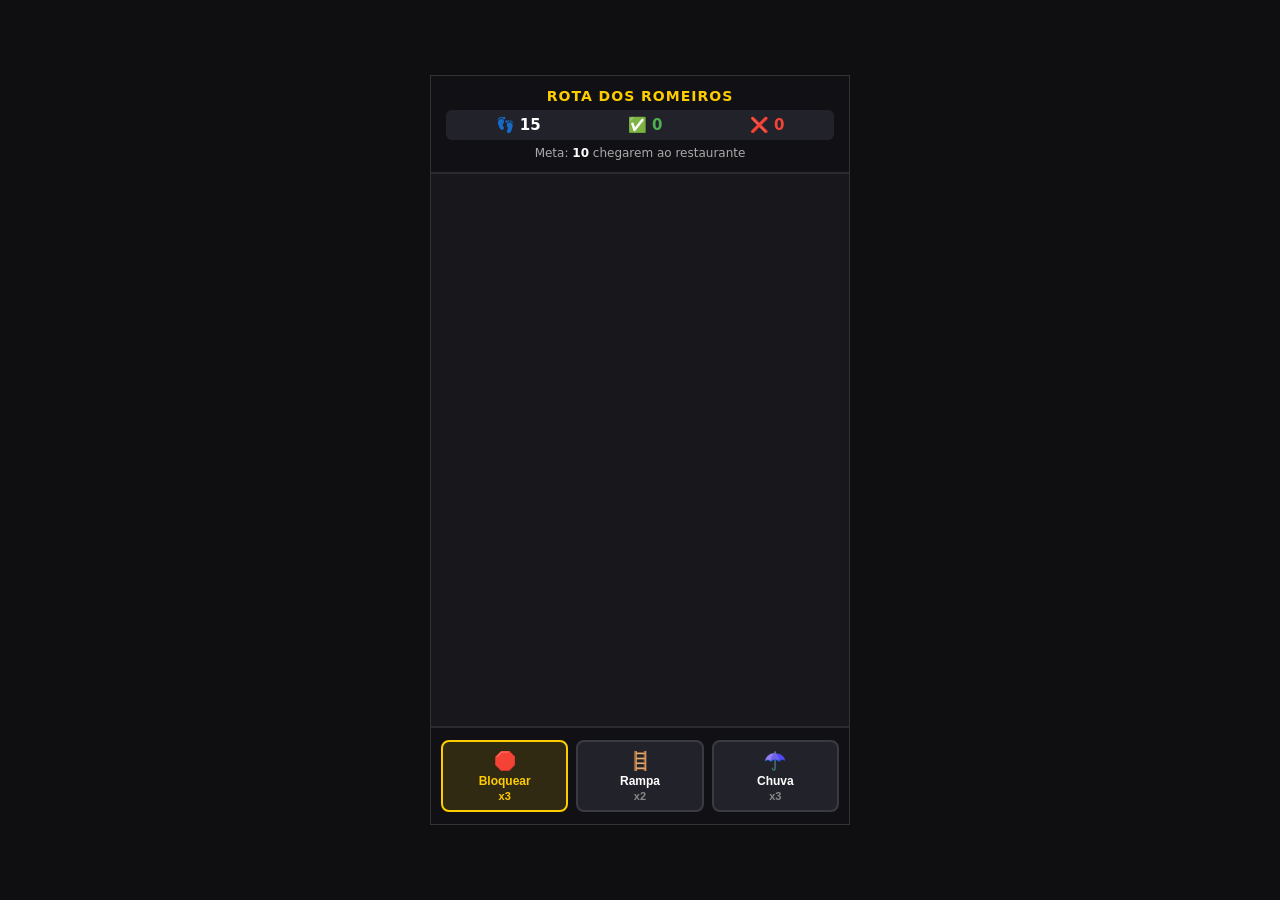
==== index.html @ 755e24c9 "Add files via upload" ====
<!DOCTYPE html>
<html lang="pt-BR">
<head>
  <meta charset="UTF-8">
  <meta name="viewport" content="width=device-width, initial-scale=1.0, user-scalable=no">
  <title>McTonny - Rota dos Romeiros v0.3</title>
  <link rel="stylesheet" href="style.css">
</head>
<body>

<div id="game-container">

  <div class="top-hud">
    <div class="title">ROTA DOS ROMEIROS</div>
    <div class="counters">
      <span>👣 <span id="c-total">15</span></span>
      <span style="color: #4CAF50;">✅ <span id="c-saved">0</span></span>
      <span style="color: #F44336;">❌ <span id="c-lost">0</span></span>
    </div>
    <div class="target">Meta: <b id="c-target" style="color: #fff;">10</b> chegarem ao restaurante</div>
  </div>

  <div class="canvas-wrapper">
    <div id="action-toast">👆 TOQUE EM UM ROMEIRO</div>
    <canvas id="gameCanvas"></canvas>
  </div>

  <div class="bottom-hud">
    <div class="abilities-grid">
      <button class="btn-ability active" id="btn-BLOCKER" onclick="selectAbility('BLOCKER')">
        <span class="icon">🛑</span>
        <span>Bloquear</span>
        <span class="count" id="count-BLOCKER">x3</span>
      </button>
      <button class="btn-ability" id="btn-BUILDER" onclick="selectAbility('BUILDER')">
        <span class="icon">🪜</span>
        <span>Rampa</span>
        <span class="count" id="count-BUILDER">x2</span>
      </button>
      <button class="btn-ability" id="btn-FLOAT" onclick="selectAbility('FLOAT')">
        <span class="icon">☂️</span>
        <span>Chuva</span>
        <span class="count" id="count-FLOAT">x3</span>
      </button>
    </div>
  </div>

  <div id="end-modal">
    <h2 id="modal-title">FASE CONCLUÍDA!</h2>
    <p id="modal-summary"></p>
    <button onclick="restartLevel()">Tentar Novamente</button>
  </div>

</div>

<!-- Ordem importa: engine primeiro, depois o jogo específico -->
<script src="js/engine.js"></script>
<script src="js/game-romeiros.js"></script>
</body>
</html>
---- style.css ----
* { box-sizing: border-box; margin: 0; padding: 0; user-select: none; }
body { background: #0f0f11; color: #fff; font-family: system-ui, -apple-system, sans-serif; display: flex; flex-direction: column; align-items: center; justify-content: center; height: 100vh; overflow: hidden; }
#game-container { position: relative; width: 100%; max-width: 420px; height: 100vh; max-height: 750px; background: #1a1a1e; display: flex; flex-direction: column; justify-content: space-between; border: 1px solid #333; }

.top-hud { background: #111115; border-bottom: 2px solid #2a2a30; padding: 12px 15px; display: flex; flex-direction: column; gap: 6px; text-align: center; }
.top-hud .title { font-size: 14px; font-weight: 800; letter-spacing: 1px; color: #FFCC00; text-transform: uppercase; }
.top-hud .counters { display: flex; justify-content: space-around; font-size: 15px; font-weight: bold; background: #22222a; padding: 6px; border-radius: 6px; }
.top-hud .target { font-size: 12px; color: #aaa; font-weight: 500; }

.canvas-wrapper { position: relative; flex: 1; display: flex; align-items: center; justify-content: center; background: #18181c; }
canvas { width: 100%; height: 100%; touch-action: none; }

#action-toast { position: absolute; top: 15px; background: rgba(0, 119, 182, 0.95); color: #fff; padding: 8px 16px; border-radius: 20px; font-size: 13px; font-weight: bold; box-shadow: 0 4px 12px rgba(0,0,0,0.4); display: none; text-align: center; pointer-events: none; animation: pulse 1.5s infinite; }
@keyframes pulse { 0%, 100% { transform: scale(1); } 50% { transform: scale(1.03); } }

.bottom-hud { background: #111115; border-top: 2px solid #2a2a30; padding: 12px 10px; display: flex; flex-direction: column; gap: 8px; }
.abilities-grid { display: flex; justify-content: space-around; gap: 8px; }
.btn-ability { flex: 1; background: #22222a; border: 2px solid #3a3a45; color: #fff; padding: 8px 4px; border-radius: 8px; font-weight: bold; font-size: 12px; display: flex; flex-direction: column; align-items: center; gap: 2px; cursor: pointer; }
.btn-ability.active { border-color: #FFCC00; background: #FFCC0022; color: #FFCC00; }
.btn-ability .icon { font-size: 18px; }
.btn-ability .count { font-size: 11px; color: #888; }
.btn-ability.active .count { color: #FFCC00; }

#end-modal { display: none; position: absolute; inset: 0; background: rgba(0,0,0,0.9); flex-direction: column; justify-content: center; align-items: center; gap: 15px; text-align: center; padding: 20px; z-index: 10; }
#end-modal h2 { color: #FFCC00; font-size: 24px; }
#end-modal p { font-size: 15px; line-height: 1.6; color: #ddd; }
#end-modal button { background: #0077B6; color: white; border: none; padding: 12px 24px; font-size: 16px; border-radius: 6px; font-weight: bold; cursor: pointer; }
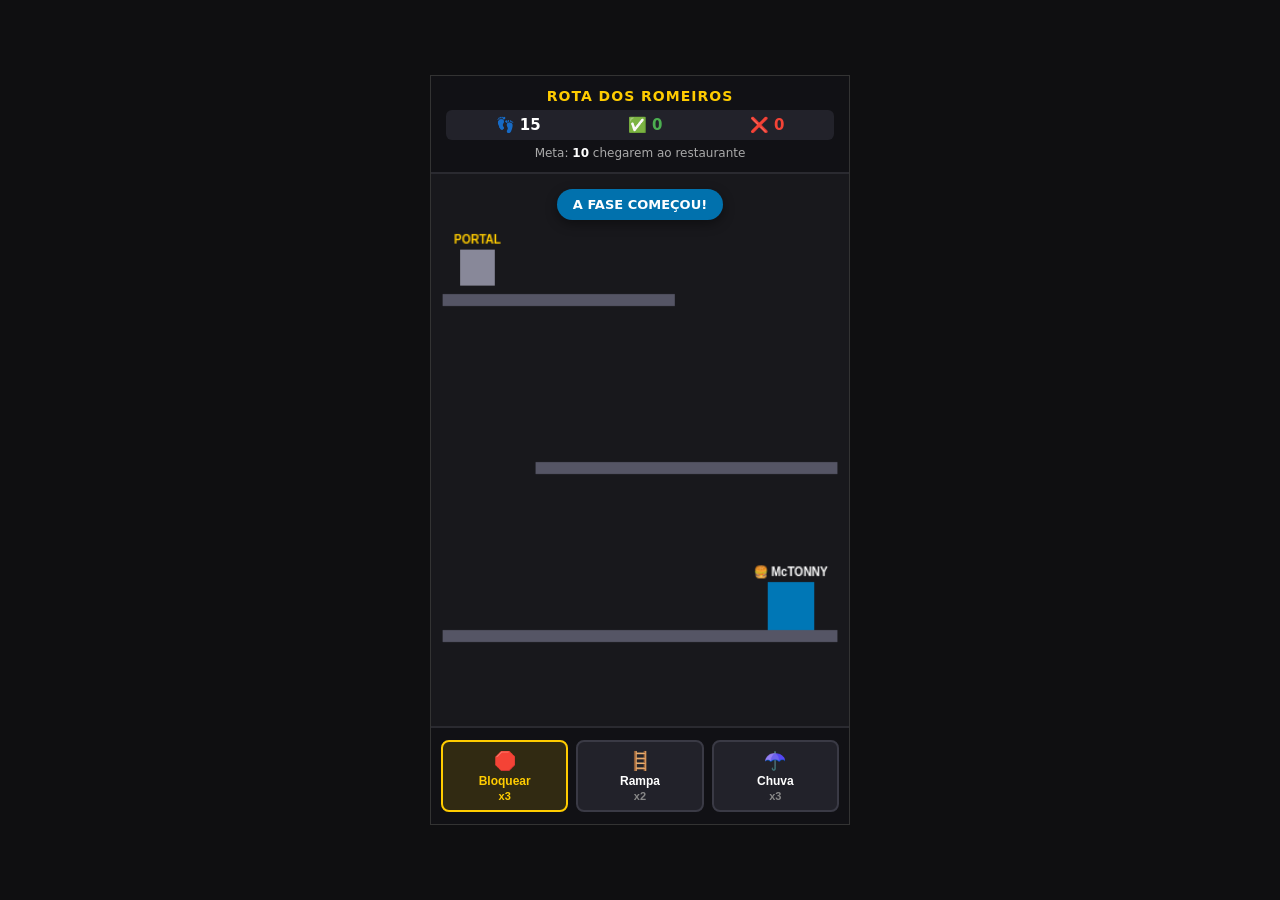
==== commit 233862c5: "Atualizar o index.html" ====
--- a/index.html
+++ b/index.html
@@ -4,7 +4,35 @@
   <meta charset="UTF-8">
   <meta name="viewport" content="width=device-width, initial-scale=1.0, user-scalable=no">
   <title>McTonny - Rota dos Romeiros v0.3</title>
-  <link rel="stylesheet" href="style.css">
+  <style>
+    * { box-sizing: border-box; margin: 0; padding: 0; user-select: none; }
+    body { background: #0f0f11; color: #fff; font-family: system-ui, -apple-system, sans-serif; display: flex; flex-direction: column; align-items: center; justify-content: center; height: 100vh; overflow: hidden; }
+    #game-container { position: relative; width: 100%; max-width: 420px; height: 100vh; max-height: 750px; background: #1a1a1e; display: flex; flex-direction: column; justify-content: space-between; border: 1px solid #333; }
+
+    .top-hud { background: #111115; border-bottom: 2px solid #2a2a30; padding: 12px 15px; display: flex; flex-direction: column; gap: 6px; text-align: center; }
+    .top-hud .title { font-size: 14px; font-weight: 800; letter-spacing: 1px; color: #FFCC00; text-transform: uppercase; }
+    .top-hud .counters { display: flex; justify-content: space-around; font-size: 15px; font-weight: bold; background: #22222a; padding: 6px; border-radius: 6px; }
+    .top-hud .target { font-size: 12px; color: #aaa; font-weight: 500; }
+
+    .canvas-wrapper { position: relative; flex: 1; display: flex; align-items: center; justify-content: center; background: #18181c; }
+    canvas { width: 100%; height: 100%; touch-action: none; }
+
+    #action-toast { position: absolute; top: 15px; background: rgba(0, 119, 182, 0.95); color: #fff; padding: 8px 16px; border-radius: 20px; font-size: 13px; font-weight: bold; box-shadow: 0 4px 12px rgba(0,0,0,0.4); display: none; text-align: center; pointer-events: none; animation: pulse 1.5s infinite; }
+    @keyframes pulse { 0%, 100% { transform: scale(1); } 50% { transform: scale(1.03); } }
+
+    .bottom-hud { background: #111115; border-top: 2px solid #2a2a30; padding: 12px 10px; display: flex; flex-direction: column; gap: 8px; }
+    .abilities-grid { display: flex; justify-content: space-around; gap: 8px; }
+    .btn-ability { flex: 1; background: #22222a; border: 2px solid #3a3a45; color: #fff; padding: 8px 4px; border-radius: 8px; font-weight: bold; font-size: 12px; display: flex; flex-direction: column; align-items: center; gap: 2px; cursor: pointer; }
+    .btn-ability.active { border-color: #FFCC00; background: #FFCC0022; color: #FFCC00; }
+    .btn-ability .icon { font-size: 18px; }
+    .btn-ability .count { font-size: 11px; color: #888; }
+    .btn-ability.active .count { color: #FFCC00; }
+
+    #end-modal { display: none; position: absolute; inset: 0; background: rgba(0,0,0,0.9); flex-direction: column; justify-content: center; align-items: center; gap: 15px; text-align: center; padding: 20px; z-index: 10; }
+    #end-modal h2 { color: #FFCC00; font-size: 24px; }
+    #end-modal p { font-size: 15px; line-height: 1.6; color: #ddd; }
+    #end-modal button { background: #0077B6; color: white; border: none; padding: 12px 24px; font-size: 16px; border-radius: 6px; font-weight: bold; cursor: pointer; }
+  </style>
 </head>
 <body>
 
@@ -53,8 +81,362 @@
 
 </div>
 
-<!-- Ordem importa: engine primeiro, depois o jogo específico -->
-<script src="js/engine.js"></script>
-<script src="js/game-romeiros.js"></script>
+<script>
+/**
+ * Engine genérico de minigames.
+ * Não conhece regras específicas de nenhum jogo — apenas:
+ * game loop, input, HUD e ciclo de vida da fase.
+ */
+class Engine {
+  constructor(canvas) {
+    this.canvas = canvas;
+    this.ctx = canvas.getContext("2d");
+    this.entities = [];
+    this.mapData = null;
+    this.selectedAbility = null;
+    this.abilities = {};
+
+    this.spawnCount = 0;
+    this.totalEntities = 0;
+    this.minRequired = 0;
+    this.savedCount = 0;
+    this.lostCount = 0;
+    this.lastSpawn = 0;
+
+    this.isRunning = false;
+
+    this.createEntity = null;
+    this.onAbilityUse = null;
+
+    this.bindEvents();
+  }
+
+  loadLevel(config) {
+    this.mapData = JSON.parse(JSON.stringify(config));
+    this.abilities = { ...config.abilities };
+    this.totalEntities = config.totalEntities;
+    this.minRequired = config.minRequired;
+    this.spawnCount = 0;
+    this.savedCount = 0;
+    this.lostCount = 0;
+    this.entities = [];
+    this.isRunning = true;
+    this.lastSpawn = 0;
+
+    this.updateHUD();
+    const firstAbility = Object.keys(this.abilities)[0];
+    if (firstAbility) this.selectAbility(firstAbility);
+    this.showToast("A FASE COMEÇOU!", 2000);
+  }
+
+  selectAbility(type) {
+    this.selectedAbility = type;
+    document.querySelectorAll('.btn-ability').forEach(b => b.classList.remove('active'));
+    const activeBtn = document.getElementById(`btn-${type}`);
+    if (activeBtn) activeBtn.classList.add('active');
+
+    const label = (this.abilityLabels && this.abilityLabels[type]) || type;
+    if (this.abilities[type] > 0) {
+      this.showToast(`${label} ATIVO\n👆 Toque em um alvo`, 2000);
+    } else {
+      this.showToast(`SEM ESTOQUE DE ${label}!`, 1500);
+    }
+  }
+
+  start() {
+    let lastTime = performance.now();
+    const loop = (currentTime) => {
+      const dt = Math.min((currentTime - lastTime) / 1000, 0.1);
+      lastTime = currentTime;
+
+      if (this.isRunning) {
+        this.update(currentTime, dt);
+        this.render();
+      }
+      requestAnimationFrame(loop);
+    };
+    requestAnimationFrame(loop);
+  }
+
+  update(currentTime, dt) {
+    if (this.spawnCount < this.totalEntities && currentTime - this.lastSpawn > this.mapData.spawnRate) {
+      this.entities.push(this.createEntity(this.mapData.spawn.x, this.mapData.spawn.y));
+      this.spawnCount++;
+      this.lastSpawn = currentTime;
+      this.updateHUD();
+    }
+
+    this.entities.forEach(ent => ent.update(dt, this.mapData, this.entities));
+
+    const newSaved = this.entities.filter(e => e.state === 'REACHED').length;
+    const newLost = this.entities.filter(e => e.state === 'DEAD').length;
+
+    if (newSaved !== this.savedCount || newLost !== this.lostCount) {
+      this.savedCount = newSaved;
+      this.lostCount = newLost;
+      this.updateHUD();
+    }
+
+    if (this.savedCount + this.lostCount === this.totalEntities && this.isRunning) {
+      this.isRunning = false;
+      setTimeout(() => this.onLevelComplete(), 500);
+    }
+  }
+
+  render() {
+    this.ctx.clearRect(0, 0, this.canvas.width, this.canvas.height);
+
+    if (this.mapData.platforms) {
+      this.mapData.platforms.forEach(p => {
+        this.ctx.fillStyle = p.color || "#555565";
+        this.ctx.fillRect(p.x, p.y, p.w, p.h);
+      });
+    }
+
+    if (this.renderExtras) this.renderExtras(this.ctx, this.mapData);
+
+    this.entities.forEach(ent => ent.render(this.ctx));
+  }
+
+  bindEvents() {
+    const handleAction = (e) => {
+      if (!this.isRunning) return;
+      e.preventDefault();
+
+      const rect = this.canvas.getBoundingClientRect();
+      const touch = e.touches ? e.touches[0] : e;
+      const clickX = (touch.clientX - rect.left) * (this.canvas.width / rect.width);
+      const clickY = (touch.clientY - rect.top) * (this.canvas.height / rect.height);
+
+      const target = this.entities.find(ent =>
+        ent.state === 'WALKING' && Math.hypot(ent.x - clickX, ent.y - clickY) < 22
+      );
+
+      if (target && this.selectedAbility && this.abilities[this.selectedAbility] > 0) {
+        const type = this.selectedAbility;
+        if (this.onAbilityUse) this.onAbilityUse(target, type);
+        this.abilities[type]--;
+        this.updateHUD();
+      }
+    };
+
+    this.canvas.addEventListener('touchstart', handleAction, { passive: false });
+    this.canvas.addEventListener('mousedown', handleAction);
+  }
+
+  updateHUD() {
+    document.getElementById('c-total').innerText = this.totalEntities - this.spawnCount;
+    document.getElementById('c-saved').innerText = this.savedCount;
+    document.getElementById('c-lost').innerText = this.lostCount;
+    document.getElementById('c-target').innerText = this.minRequired;
+
+    Object.keys(this.abilities).forEach(type => {
+      const el = document.getElementById(`count-${type}`);
+      if (el) el.innerText = `x${this.abilities[type]}`;
+    });
+  }
+
+  showToast(msg, duration = 2000) {
+    const toast = document.getElementById('action-toast');
+    toast.innerText = msg;
+    toast.style.display = 'block';
+    if (this.toastTimer) clearTimeout(this.toastTimer);
+    this.toastTimer = setTimeout(() => { toast.style.display = 'none'; }, duration);
+  }
+
+  onLevelComplete() {
+    const passed = this.savedCount >= this.minRequired;
+    const title = document.getElementById('modal-title');
+    title.innerText = passed ? "FASE CONCLUÍDA! 🎉" : "OPS! FALTOU POUCO... 😅";
+    title.style.color = passed ? "#4CAF50" : "#F44336";
+
+    document.getElementById('modal-summary').innerHTML = `
+      <b>${this.totalEntities}</b> saíram do Portal<br>
+      <span style="color:#4CAF50"><b>${this.savedCount}</b> chegaram ao destino</span><br>
+      <span style="color:#F44336"><b>${this.lostCount}</b> caíram pelo caminho</span><br><br>
+      ${passed ? '<b>Objetivo alcançado com sucesso!</b>' : `Você precisava de pelo menos <b>${this.minRequired}</b>.`}
+    `;
+    document.getElementById('end-modal').style.display = 'flex';
+  }
+}
+
+/**
+ * Rota dos Romeiros — regras específicas deste minigame.
+ */
+class Entity {
+  constructor(x, y) {
+    this.x = x;
+    this.y = y;
+    this.vx = 35;
+    this.vy = 0;
+    this.radius = 7;
+    this.state = 'WALKING';
+    this.hasUmbrella = false;
+    this.fallHeight = 0;
+    this.buildProgress = 0;
+    this.buildingPlatform = null;
+  }
+
+  update(dt, map, allEntities) {
+    if (this.state === 'REACHED' || this.state === 'DEAD') return;
+
+    if (this.state === 'WALKING') {
+      let nextX = this.x + this.vx * dt;
+
+      let isBlocked = allEntities.some(other =>
+        other !== this && other.state === 'BLOCKING' && Math.hypot(other.x - nextX, other.y - this.y) < 14
+      );
+
+      if (isBlocked) {
+        this.vx *= -1;
+      } else {
+        this.x = nextX;
+      }
+
+      let feetY = this.y + this.radius;
+      let onGround = map.platforms.some(p =>
+        this.x >= p.x && this.x <= p.x + p.w && feetY >= p.y - 2 && feetY <= p.y + p.h + 2
+      );
+
+      if (!onGround) {
+        this.state = 'FALLING';
+        this.fallHeight = 0;
+      }
+
+      if (Math.hypot(this.x - map.target.x, this.y - map.target.y) < 20) {
+        this.state = 'REACHED';
+      }
+    }
+    else if (this.state === 'BUILDING') {
+      this.buildProgress += dt * 25;
+      const dir = this.vx > 0 ? 1 : -1;
+
+      if (!this.buildingPlatform) {
+        this.buildingPlatform = { x: this.x, y: this.y + this.radius - 2, w: 0, h: 6, color: '#0077B6' };
+        map.platforms.push(this.buildingPlatform);
+      }
+
+      this.buildingPlatform.w = this.buildProgress;
+      if (dir < 0) this.buildingPlatform.x = this.x - this.buildProgress;
+
+      if (this.buildProgress >= 50) {
+        this.state = 'WALKING';
+        this.buildingPlatform = null;
+      }
+    }
+    else if (this.state === 'FALLING') {
+      this.vy = this.hasUmbrella ? 35 : 130;
+      this.y += this.vy * dt;
+      this.fallHeight += this.vy * dt;
+
+      let feetY = this.y + this.radius;
+      let landed = map.platforms.find(p =>
+        this.x >= p.x && this.x <= p.x + p.w && feetY >= p.y && feetY <= p.y + p.h
+      );
+
+      if (landed) {
+        if (!this.hasUmbrella && this.fallHeight > 110) {
+          this.state = 'DEAD';
+        } else {
+          this.y = landed.y - this.radius;
+          this.vy = 0;
+          this.state = 'WALKING';
+        }
+      }
+
+      if (this.y > map.height) {
+        this.state = 'DEAD';
+      }
+    }
+  }
+
+  render(ctx) {
+    if (this.state === 'REACHED' || this.state === 'DEAD') return;
+
+    ctx.beginPath();
+    ctx.arc(this.x, this.y, this.radius, 0, Math.PI * 2);
+
+    if (this.state === 'WALKING') ctx.fillStyle = '#FFCC00';
+    if (this.state === 'BLOCKING') ctx.fillStyle = '#F44336';
+    if (this.state === 'BUILDING') ctx.fillStyle = '#0077B6';
+    if (this.state === 'FALLING') ctx.fillStyle = this.hasUmbrella ? '#0288D1' : '#FF9800';
+
+    ctx.fill();
+    ctx.closePath();
+
+    if (this.hasUmbrella) {
+      ctx.font = "10px sans-serif";
+      ctx.fillText("☂️", this.x, this.y - 8);
+    }
+  }
+}
+
+const canvas = document.getElementById('gameCanvas');
+canvas.width = 360;
+canvas.height = 460;
+
+const game = new Engine(canvas);
+
+game.createEntity = (x, y) => new Entity(x, y);
+
+game.abilityLabels = { BLOCKER: 'BLOQUEADOR', BUILDER: 'CONSTRUTOR', FLOAT: 'GUARDA-CHUVA' };
+
+game.onAbilityUse = (entity, type) => {
+  if (type === 'BLOCKER') {
+    entity.state = 'BLOCKING';
+    game.showToast("🛑 ROMEIRO PARADO!", 1500);
+  } else if (type === 'BUILDER') {
+    entity.state = 'BUILDING';
+    entity.buildProgress = 0;
+    game.showToast("🪜 CONSTRUINDO RAMPA...", 1500);
+  } else if (type === 'FLOAT') {
+    entity.hasUmbrella = true;
+    game.showToast("☂️ GUARDA-CHUVA ATIVADO!", 1500);
+  }
+};
+
+game.renderExtras = (ctx, mapData) => {
+  ctx.fillStyle = "#888899";
+  ctx.fillRect(mapData.spawn.x - 15, mapData.spawn.y - 30, 30, 30);
+  ctx.fillStyle = "#FFCC00";
+  ctx.font = "bold 10px sans-serif";
+  ctx.textAlign = "center";
+  ctx.fillText("PORTAL", mapData.spawn.x, mapData.spawn.y - 35);
+
+  ctx.fillStyle = "#0077B6";
+  ctx.fillRect(mapData.target.x - 20, mapData.target.y - 40, 40, 40);
+  ctx.fillStyle = "#fff";
+  ctx.fillText("🍔 McTONNY", mapData.target.x, mapData.target.y - 45);
+};
+
+const RADIUS = 7;
+const mcTonnyLevel1 = {
+  width: 360,
+  height: 460,
+  totalEntities: 15,
+  minRequired: 10,
+  spawnRate: 2000,
+  spawn: { x: 40, y: 100 - RADIUS },
+  target: { x: 310, y: 380 },
+  abilities: { BLOCKER: 3, BUILDER: 2, FLOAT: 3 },
+  platforms: [
+    { x: 10, y: 100, w: 200, h: 10 },
+    { x: 90, y: 240, w: 260, h: 10 },
+    { x: 10, y: 380, w: 340, h: 10 }
+  ]
+};
+
+game.loadLevel(mcTonnyLevel1);
+game.start();
+
+function selectAbility(type) {
+  game.selectAbility(type);
+}
+
+function restartLevel() {
+  document.getElementById('end-modal').style.display = 'none';
+  game.loadLevel(mcTonnyLevel1);
+}
+</script>
 </body>
 </html>
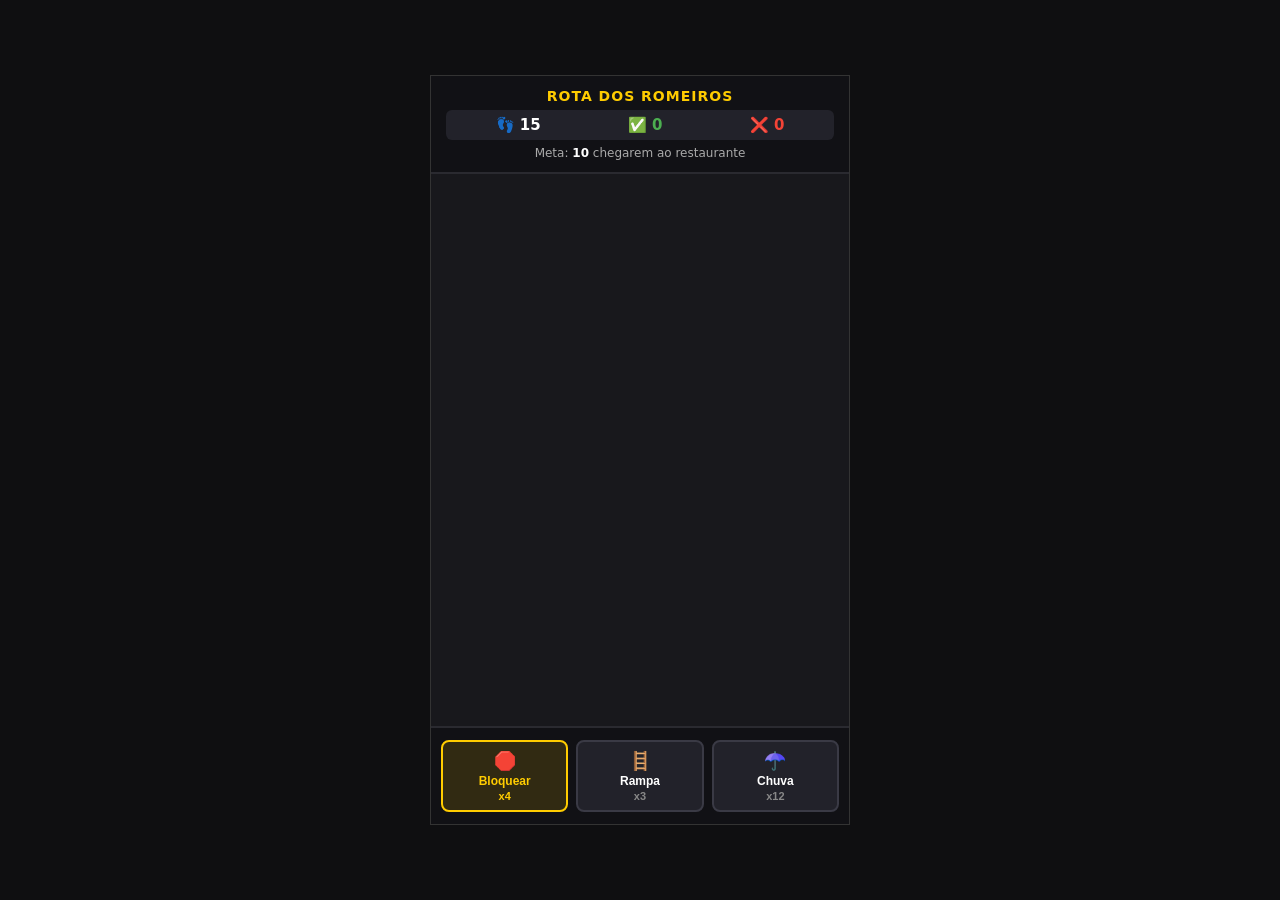
==== commit 5a2d88c5: "Atualizar o index.html" ====
--- a/index.html
+++ b/index.html
@@ -4,35 +4,7 @@
   <meta charset="UTF-8">
   <meta name="viewport" content="width=device-width, initial-scale=1.0, user-scalable=no">
   <title>McTonny - Rota dos Romeiros v0.3</title>
-  <style>
-    * { box-sizing: border-box; margin: 0; padding: 0; user-select: none; }
-    body { background: #0f0f11; color: #fff; font-family: system-ui, -apple-system, sans-serif; display: flex; flex-direction: column; align-items: center; justify-content: center; height: 100vh; overflow: hidden; }
-    #game-container { position: relative; width: 100%; max-width: 420px; height: 100vh; max-height: 750px; background: #1a1a1e; display: flex; flex-direction: column; justify-content: space-between; border: 1px solid #333; }
-
-    .top-hud { background: #111115; border-bottom: 2px solid #2a2a30; padding: 12px 15px; display: flex; flex-direction: column; gap: 6px; text-align: center; }
-    .top-hud .title { font-size: 14px; font-weight: 800; letter-spacing: 1px; color: #FFCC00; text-transform: uppercase; }
-    .top-hud .counters { display: flex; justify-content: space-around; font-size: 15px; font-weight: bold; background: #22222a; padding: 6px; border-radius: 6px; }
-    .top-hud .target { font-size: 12px; color: #aaa; font-weight: 500; }
-
-    .canvas-wrapper { position: relative; flex: 1; display: flex; align-items: center; justify-content: center; background: #18181c; }
-    canvas { width: 100%; height: 100%; touch-action: none; }
-
-    #action-toast { position: absolute; top: 15px; background: rgba(0, 119, 182, 0.95); color: #fff; padding: 8px 16px; border-radius: 20px; font-size: 13px; font-weight: bold; box-shadow: 0 4px 12px rgba(0,0,0,0.4); display: none; text-align: center; pointer-events: none; animation: pulse 1.5s infinite; }
-    @keyframes pulse { 0%, 100% { transform: scale(1); } 50% { transform: scale(1.03); } }
-
-    .bottom-hud { background: #111115; border-top: 2px solid #2a2a30; padding: 12px 10px; display: flex; flex-direction: column; gap: 8px; }
-    .abilities-grid { display: flex; justify-content: space-around; gap: 8px; }
-    .btn-ability { flex: 1; background: #22222a; border: 2px solid #3a3a45; color: #fff; padding: 8px 4px; border-radius: 8px; font-weight: bold; font-size: 12px; display: flex; flex-direction: column; align-items: center; gap: 2px; cursor: pointer; }
-    .btn-ability.active { border-color: #FFCC00; background: #FFCC0022; color: #FFCC00; }
-    .btn-ability .icon { font-size: 18px; }
-    .btn-ability .count { font-size: 11px; color: #888; }
-    .btn-ability.active .count { color: #FFCC00; }
-
-    #end-modal { display: none; position: absolute; inset: 0; background: rgba(0,0,0,0.9); flex-direction: column; justify-content: center; align-items: center; gap: 15px; text-align: center; padding: 20px; z-index: 10; }
-    #end-modal h2 { color: #FFCC00; font-size: 24px; }
-    #end-modal p { font-size: 15px; line-height: 1.6; color: #ddd; }
-    #end-modal button { background: #0077B6; color: white; border: none; padding: 12px 24px; font-size: 16px; border-radius: 6px; font-weight: bold; cursor: pointer; }
-  </style>
+  <link rel="stylesheet" href="style.css">
 </head>
 <body>
 
@@ -58,17 +30,17 @@
       <button class="btn-ability active" id="btn-BLOCKER" onclick="selectAbility('BLOCKER')">
         <span class="icon">🛑</span>
         <span>Bloquear</span>
-        <span class="count" id="count-BLOCKER">x3</span>
+        <span class="count" id="count-BLOCKER">x4</span>
       </button>
       <button class="btn-ability" id="btn-BUILDER" onclick="selectAbility('BUILDER')">
         <span class="icon">🪜</span>
         <span>Rampa</span>
-        <span class="count" id="count-BUILDER">x2</span>
+        <span class="count" id="count-BUILDER">x3</span>
       </button>
       <button class="btn-ability" id="btn-FLOAT" onclick="selectAbility('FLOAT')">
         <span class="icon">☂️</span>
         <span>Chuva</span>
-        <span class="count" id="count-FLOAT">x3</span>
+        <span class="count" id="count-FLOAT">x12</span>
       </button>
     </div>
   </div>
@@ -81,362 +53,8 @@
 
 </div>
 
-<script>
-/**
- * Engine genérico de minigames.
- * Não conhece regras específicas de nenhum jogo — apenas:
- * game loop, input, HUD e ciclo de vida da fase.
- */
-class Engine {
-  constructor(canvas) {
-    this.canvas = canvas;
-    this.ctx = canvas.getContext("2d");
-    this.entities = [];
-    this.mapData = null;
-    this.selectedAbility = null;
-    this.abilities = {};
-
-    this.spawnCount = 0;
-    this.totalEntities = 0;
-    this.minRequired = 0;
-    this.savedCount = 0;
-    this.lostCount = 0;
-    this.lastSpawn = 0;
-
-    this.isRunning = false;
-
-    this.createEntity = null;
-    this.onAbilityUse = null;
-
-    this.bindEvents();
-  }
-
-  loadLevel(config) {
-    this.mapData = JSON.parse(JSON.stringify(config));
-    this.abilities = { ...config.abilities };
-    this.totalEntities = config.totalEntities;
-    this.minRequired = config.minRequired;
-    this.spawnCount = 0;
-    this.savedCount = 0;
-    this.lostCount = 0;
-    this.entities = [];
-    this.isRunning = true;
-    this.lastSpawn = 0;
-
-    this.updateHUD();
-    const firstAbility = Object.keys(this.abilities)[0];
-    if (firstAbility) this.selectAbility(firstAbility);
-    this.showToast("A FASE COMEÇOU!", 2000);
-  }
-
-  selectAbility(type) {
-    this.selectedAbility = type;
-    document.querySelectorAll('.btn-ability').forEach(b => b.classList.remove('active'));
-    const activeBtn = document.getElementById(`btn-${type}`);
-    if (activeBtn) activeBtn.classList.add('active');
-
-    const label = (this.abilityLabels && this.abilityLabels[type]) || type;
-    if (this.abilities[type] > 0) {
-      this.showToast(`${label} ATIVO\n👆 Toque em um alvo`, 2000);
-    } else {
-      this.showToast(`SEM ESTOQUE DE ${label}!`, 1500);
-    }
-  }
-
-  start() {
-    let lastTime = performance.now();
-    const loop = (currentTime) => {
-      const dt = Math.min((currentTime - lastTime) / 1000, 0.1);
-      lastTime = currentTime;
-
-      if (this.isRunning) {
-        this.update(currentTime, dt);
-        this.render();
-      }
-      requestAnimationFrame(loop);
-    };
-    requestAnimationFrame(loop);
-  }
-
-  update(currentTime, dt) {
-    if (this.spawnCount < this.totalEntities && currentTime - this.lastSpawn > this.mapData.spawnRate) {
-      this.entities.push(this.createEntity(this.mapData.spawn.x, this.mapData.spawn.y));
-      this.spawnCount++;
-      this.lastSpawn = currentTime;
-      this.updateHUD();
-    }
-
-    this.entities.forEach(ent => ent.update(dt, this.mapData, this.entities));
-
-    const newSaved = this.entities.filter(e => e.state === 'REACHED').length;
-    const newLost = this.entities.filter(e => e.state === 'DEAD').length;
-
-    if (newSaved !== this.savedCount || newLost !== this.lostCount) {
-      this.savedCount = newSaved;
-      this.lostCount = newLost;
-      this.updateHUD();
-    }
-
-    if (this.savedCount + this.lostCount === this.totalEntities && this.isRunning) {
-      this.isRunning = false;
-      setTimeout(() => this.onLevelComplete(), 500);
-    }
-  }
-
-  render() {
-    this.ctx.clearRect(0, 0, this.canvas.width, this.canvas.height);
-
-    if (this.mapData.platforms) {
-      this.mapData.platforms.forEach(p => {
-        this.ctx.fillStyle = p.color || "#555565";
-        this.ctx.fillRect(p.x, p.y, p.w, p.h);
-      });
-    }
-
-    if (this.renderExtras) this.renderExtras(this.ctx, this.mapData);
-
-    this.entities.forEach(ent => ent.render(this.ctx));
-  }
-
-  bindEvents() {
-    const handleAction = (e) => {
-      if (!this.isRunning) return;
-      e.preventDefault();
-
-      const rect = this.canvas.getBoundingClientRect();
-      const touch = e.touches ? e.touches[0] : e;
-      const clickX = (touch.clientX - rect.left) * (this.canvas.width / rect.width);
-      const clickY = (touch.clientY - rect.top) * (this.canvas.height / rect.height);
-
-      const target = this.entities.find(ent =>
-        ent.state === 'WALKING' && Math.hypot(ent.x - clickX, ent.y - clickY) < 22
-      );
-
-      if (target && this.selectedAbility && this.abilities[this.selectedAbility] > 0) {
-        const type = this.selectedAbility;
-        if (this.onAbilityUse) this.onAbilityUse(target, type);
-        this.abilities[type]--;
-        this.updateHUD();
-      }
-    };
-
-    this.canvas.addEventListener('touchstart', handleAction, { passive: false });
-    this.canvas.addEventListener('mousedown', handleAction);
-  }
-
-  updateHUD() {
-    document.getElementById('c-total').innerText = this.totalEntities - this.spawnCount;
-    document.getElementById('c-saved').innerText = this.savedCount;
-    document.getElementById('c-lost').innerText = this.lostCount;
-    document.getElementById('c-target').innerText = this.minRequired;
-
-    Object.keys(this.abilities).forEach(type => {
-      const el = document.getElementById(`count-${type}`);
-      if (el) el.innerText = `x${this.abilities[type]}`;
-    });
-  }
-
-  showToast(msg, duration = 2000) {
-    const toast = document.getElementById('action-toast');
-    toast.innerText = msg;
-    toast.style.display = 'block';
-    if (this.toastTimer) clearTimeout(this.toastTimer);
-    this.toastTimer = setTimeout(() => { toast.style.display = 'none'; }, duration);
-  }
-
-  onLevelComplete() {
-    const passed = this.savedCount >= this.minRequired;
-    const title = document.getElementById('modal-title');
-    title.innerText = passed ? "FASE CONCLUÍDA! 🎉" : "OPS! FALTOU POUCO... 😅";
-    title.style.color = passed ? "#4CAF50" : "#F44336";
-
-    document.getElementById('modal-summary').innerHTML = `
-      <b>${this.totalEntities}</b> saíram do Portal<br>
-      <span style="color:#4CAF50"><b>${this.savedCount}</b> chegaram ao destino</span><br>
-      <span style="color:#F44336"><b>${this.lostCount}</b> caíram pelo caminho</span><br><br>
-      ${passed ? '<b>Objetivo alcançado com sucesso!</b>' : `Você precisava de pelo menos <b>${this.minRequired}</b>.`}
-    `;
-    document.getElementById('end-modal').style.display = 'flex';
-  }
-}
-
-/**
- * Rota dos Romeiros — regras específicas deste minigame.
- */
-class Entity {
-  constructor(x, y) {
-    this.x = x;
-    this.y = y;
-    this.vx = 35;
-    this.vy = 0;
-    this.radius = 7;
-    this.state = 'WALKING';
-    this.hasUmbrella = false;
-    this.fallHeight = 0;
-    this.buildProgress = 0;
-    this.buildingPlatform = null;
-  }
-
-  update(dt, map, allEntities) {
-    if (this.state === 'REACHED' || this.state === 'DEAD') return;
-
-    if (this.state === 'WALKING') {
-      let nextX = this.x + this.vx * dt;
-
-      let isBlocked = allEntities.some(other =>
-        other !== this && other.state === 'BLOCKING' && Math.hypot(other.x - nextX, other.y - this.y) < 14
-      );
-
-      if (isBlocked) {
-        this.vx *= -1;
-      } else {
-        this.x = nextX;
-      }
-
-      let feetY = this.y + this.radius;
-      let onGround = map.platforms.some(p =>
-        this.x >= p.x && this.x <= p.x + p.w && feetY >= p.y - 2 && feetY <= p.y + p.h + 2
-      );
-
-      if (!onGround) {
-        this.state = 'FALLING';
-        this.fallHeight = 0;
-      }
-
-      if (Math.hypot(this.x - map.target.x, this.y - map.target.y) < 20) {
-        this.state = 'REACHED';
-      }
-    }
-    else if (this.state === 'BUILDING') {
-      this.buildProgress += dt * 25;
-      const dir = this.vx > 0 ? 1 : -1;
-
-      if (!this.buildingPlatform) {
-        this.buildingPlatform = { x: this.x, y: this.y + this.radius - 2, w: 0, h: 6, color: '#0077B6' };
-        map.platforms.push(this.buildingPlatform);
-      }
-
-      this.buildingPlatform.w = this.buildProgress;
-      if (dir < 0) this.buildingPlatform.x = this.x - this.buildProgress;
-
-      if (this.buildProgress >= 50) {
-        this.state = 'WALKING';
-        this.buildingPlatform = null;
-      }
-    }
-    else if (this.state === 'FALLING') {
-      this.vy = this.hasUmbrella ? 35 : 130;
-      this.y += this.vy * dt;
-      this.fallHeight += this.vy * dt;
-
-      let feetY = this.y + this.radius;
-      let landed = map.platforms.find(p =>
-        this.x >= p.x && this.x <= p.x + p.w && feetY >= p.y && feetY <= p.y + p.h
-      );
-
-      if (landed) {
-        if (!this.hasUmbrella && this.fallHeight > 110) {
-          this.state = 'DEAD';
-        } else {
-          this.y = landed.y - this.radius;
-          this.vy = 0;
-          this.state = 'WALKING';
-        }
-      }
-
-      if (this.y > map.height) {
-        this.state = 'DEAD';
-      }
-    }
-  }
-
-  render(ctx) {
-    if (this.state === 'REACHED' || this.state === 'DEAD') return;
-
-    ctx.beginPath();
-    ctx.arc(this.x, this.y, this.radius, 0, Math.PI * 2);
-
-    if (this.state === 'WALKING') ctx.fillStyle = '#FFCC00';
-    if (this.state === 'BLOCKING') ctx.fillStyle = '#F44336';
-    if (this.state === 'BUILDING') ctx.fillStyle = '#0077B6';
-    if (this.state === 'FALLING') ctx.fillStyle = this.hasUmbrella ? '#0288D1' : '#FF9800';
-
-    ctx.fill();
-    ctx.closePath();
-
-    if (this.hasUmbrella) {
-      ctx.font = "10px sans-serif";
-      ctx.fillText("☂️", this.x, this.y - 8);
-    }
-  }
-}
-
-const canvas = document.getElementById('gameCanvas');
-canvas.width = 360;
-canvas.height = 460;
-
-const game = new Engine(canvas);
-
-game.createEntity = (x, y) => new Entity(x, y);
-
-game.abilityLabels = { BLOCKER: 'BLOQUEADOR', BUILDER: 'CONSTRUTOR', FLOAT: 'GUARDA-CHUVA' };
-
-game.onAbilityUse = (entity, type) => {
-  if (type === 'BLOCKER') {
-    entity.state = 'BLOCKING';
-    game.showToast("🛑 ROMEIRO PARADO!", 1500);
-  } else if (type === 'BUILDER') {
-    entity.state = 'BUILDING';
-    entity.buildProgress = 0;
-    game.showToast("🪜 CONSTRUINDO RAMPA...", 1500);
-  } else if (type === 'FLOAT') {
-    entity.hasUmbrella = true;
-    game.showToast("☂️ GUARDA-CHUVA ATIVADO!", 1500);
-  }
-};
-
-game.renderExtras = (ctx, mapData) => {
-  ctx.fillStyle = "#888899";
-  ctx.fillRect(mapData.spawn.x - 15, mapData.spawn.y - 30, 30, 30);
-  ctx.fillStyle = "#FFCC00";
-  ctx.font = "bold 10px sans-serif";
-  ctx.textAlign = "center";
-  ctx.fillText("PORTAL", mapData.spawn.x, mapData.spawn.y - 35);
-
-  ctx.fillStyle = "#0077B6";
-  ctx.fillRect(mapData.target.x - 20, mapData.target.y - 40, 40, 40);
-  ctx.fillStyle = "#fff";
-  ctx.fillText("🍔 McTONNY", mapData.target.x, mapData.target.y - 45);
-};
-
-const RADIUS = 7;
-const mcTonnyLevel1 = {
-  width: 360,
-  height: 460,
-  totalEntities: 15,
-  minRequired: 10,
-  spawnRate: 2000,
-  spawn: { x: 40, y: 100 - RADIUS },
-  target: { x: 310, y: 380 },
-  abilities: { BLOCKER: 3, BUILDER: 2, FLOAT: 3 },
-  platforms: [
-    { x: 10, y: 100, w: 200, h: 10 },
-    { x: 90, y: 240, w: 260, h: 10 },
-    { x: 10, y: 380, w: 340, h: 10 }
-  ]
-};
-
-game.loadLevel(mcTonnyLevel1);
-game.start();
-
-function selectAbility(type) {
-  game.selectAbility(type);
-}
-
-function restartLevel() {
-  document.getElementById('end-modal').style.display = 'none';
-  game.loadLevel(mcTonnyLevel1);
-}
-</script>
+<!-- Ordem importa: engine primeiro, depois o jogo específico -->
+<script src="js/engine.js"></script>
+<script src="js/game-romeiros.js"></script>
 </body>
 </html>
--- a/style.css
+++ b/style.css
@@ -0,0 +1,27 @@
+* { box-sizing: border-box; margin: 0; padding: 0; user-select: none; }
+body { background: #0f0f11; color: #fff; font-family: system-ui, -apple-system, sans-serif; display: flex; flex-direction: column; align-items: center; justify-content: center; height: 100vh; overflow: hidden; }
+#game-container { position: relative; width: 100%; max-width: 420px; height: 100vh; max-height: 750px; background: #1a1a1e; display: flex; flex-direction: column; justify-content: space-between; border: 1px solid #333; }
+
+.top-hud { background: #111115; border-bottom: 2px solid #2a2a30; padding: 12px 15px; display: flex; flex-direction: column; gap: 6px; text-align: center; }
+.top-hud .title { font-size: 14px; font-weight: 800; letter-spacing: 1px; color: #FFCC00; text-transform: uppercase; }
+.top-hud .counters { display: flex; justify-content: space-around; font-size: 15px; font-weight: bold; background: #22222a; padding: 6px; border-radius: 6px; }
+.top-hud .target { font-size: 12px; color: #aaa; font-weight: 500; }
+
+.canvas-wrapper { position: relative; flex: 1; display: flex; align-items: center; justify-content: center; background: #18181c; }
+canvas { width: 100%; height: 100%; touch-action: none; }
+
+#action-toast { position: absolute; top: 15px; background: rgba(0, 119, 182, 0.95); color: #fff; padding: 8px 16px; border-radius: 20px; font-size: 13px; font-weight: bold; box-shadow: 0 4px 12px rgba(0,0,0,0.4); display: none; text-align: center; pointer-events: none; animation: pulse 1.5s infinite; }
+@keyframes pulse { 0%, 100% { transform: scale(1); } 50% { transform: scale(1.03); } }
+
+.bottom-hud { background: #111115; border-top: 2px solid #2a2a30; padding: 12px 10px; display: flex; flex-direction: column; gap: 8px; }
+.abilities-grid { display: flex; justify-content: space-around; gap: 8px; }
+.btn-ability { flex: 1; background: #22222a; border: 2px solid #3a3a45; color: #fff; padding: 8px 4px; border-radius: 8px; font-weight: bold; font-size: 12px; display: flex; flex-direction: column; align-items: center; gap: 2px; cursor: pointer; }
+.btn-ability.active { border-color: #FFCC00; background: #FFCC0022; color: #FFCC00; }
+.btn-ability .icon { font-size: 18px; }
+.btn-ability .count { font-size: 11px; color: #888; }
+.btn-ability.active .count { color: #FFCC00; }
+
+#end-modal { display: none; position: absolute; inset: 0; background: rgba(0,0,0,0.9); flex-direction: column; justify-content: center; align-items: center; gap: 15px; text-align: center; padding: 20px; z-index: 10; }
+#end-modal h2 { color: #FFCC00; font-size: 24px; }
+#end-modal p { font-size: 15px; line-height: 1.6; color: #ddd; }
+#end-modal button { background: #0077B6; color: white; border: none; padding: 12px 24px; font-size: 16px; border-radius: 6px; font-weight: bold; cursor: pointer; }
